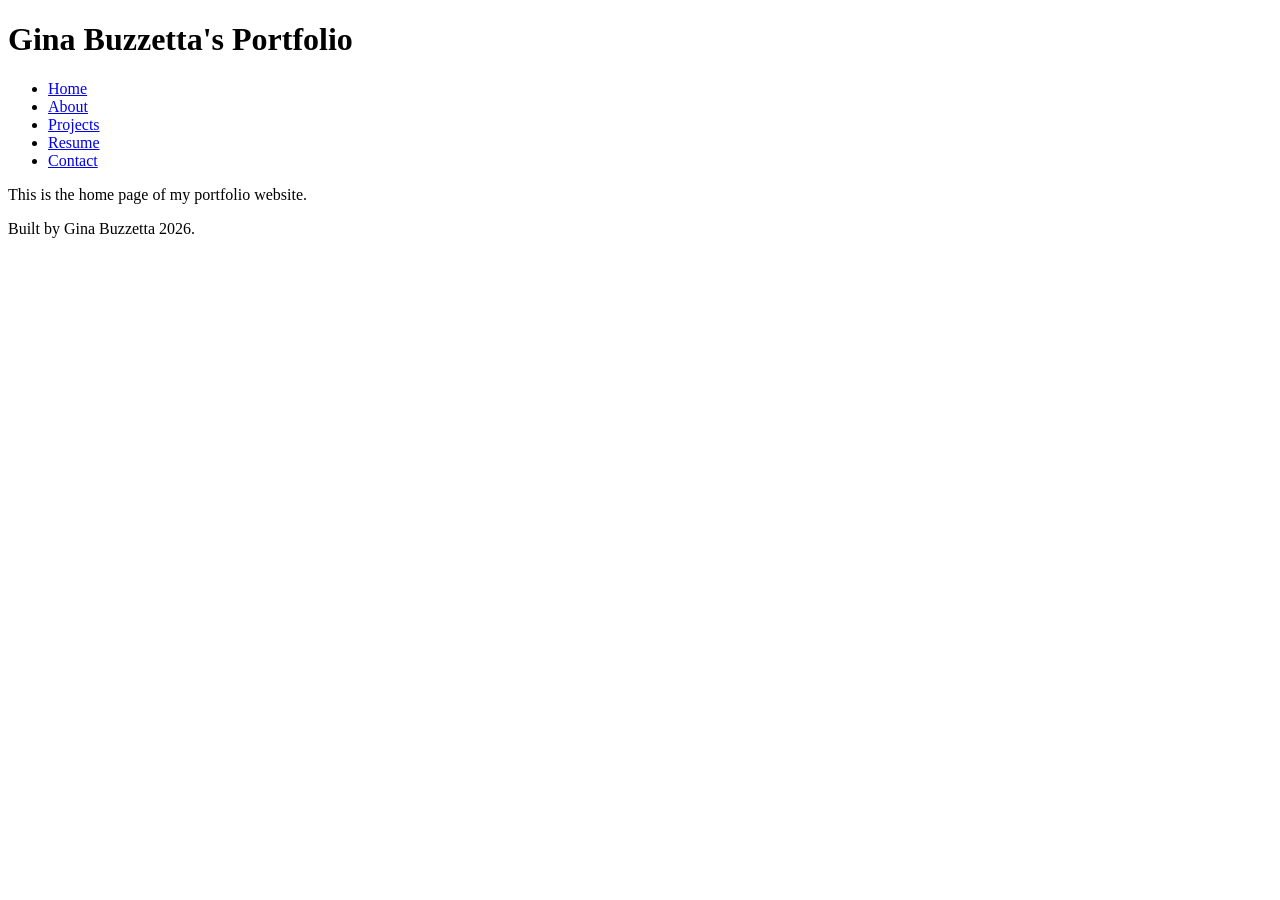
==== index.html @ 1d1f74e2 "HTML Basics all content for code along" ====
<!DOCTYPE html>
<html lang="en">
<head>
    <meta charset="UTF-8">
    <meta name="viewport" content="width=device-width, initial-scale=1.0">
    <title>Gina Buzzetta's Portfolio</title>
</head>
<body>
 <header>
    <h1>Gina Buzzetta's Portfolio</h1>
 </header>

<nav>
    <ul>
        <li><a href="index.html">Home</a></li>
        <li><a href="about.html">About</a></li>
        <li><a href="projects.html">Projects</a></li>
        <li><a href="resume.html">Resume</a></li>
        <li><a href="contact.html">Contact</a></li>
    </ul>
</nav>

<main>
    <p>This is the home page of my portfolio website.</p>
</main>

<footer>
    <p>Built by Gina Buzzetta 2026.</p>
</footer>   

</body>
</html>
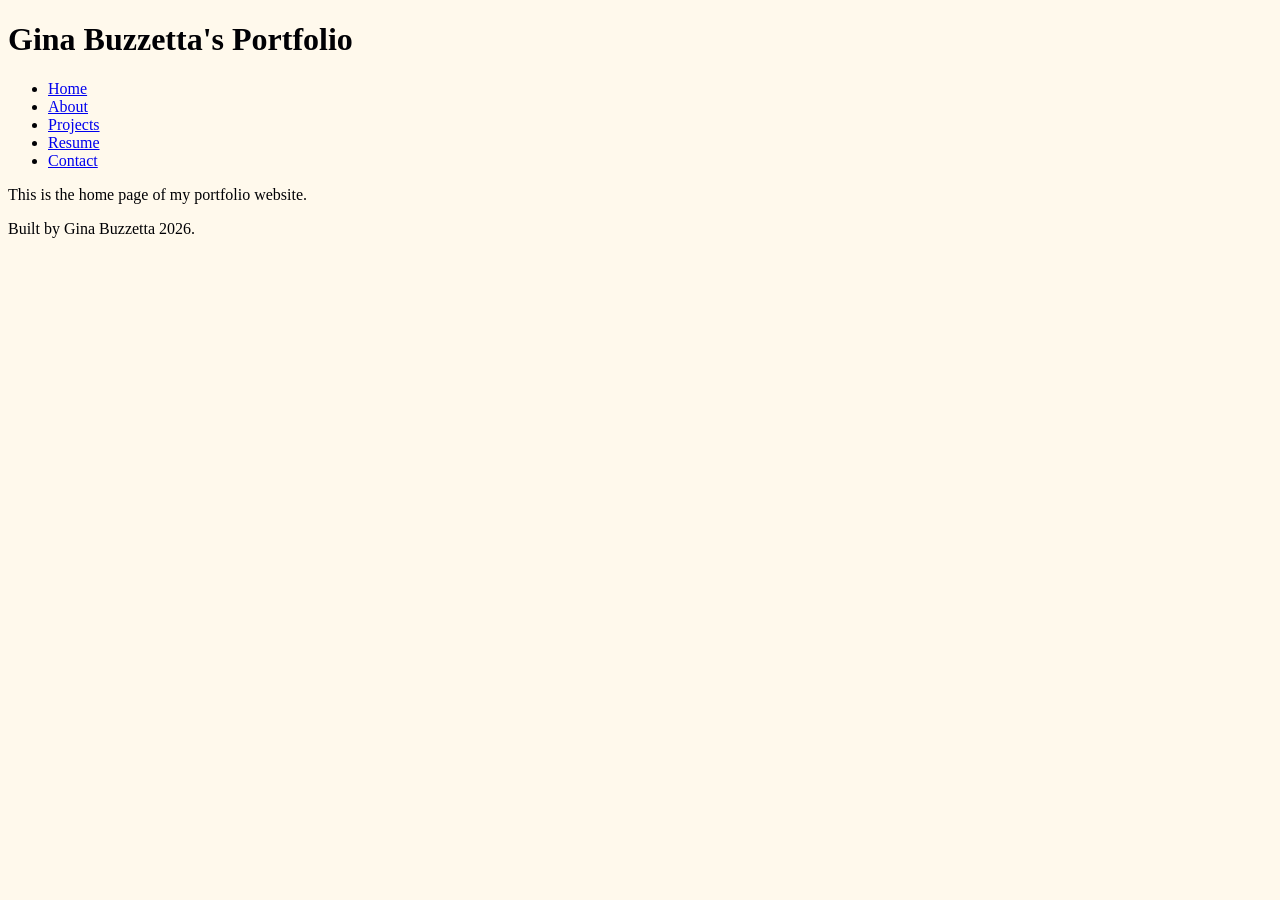
==== commit ab3cee7b: "Beginner CSS" ====
--- a/index.html
+++ b/index.html
@@ -3,6 +3,7 @@
 <head>
     <meta charset="UTF-8">
     <meta name="viewport" content="width=device-width, initial-scale=1.0">
+    <link rel="stylesheet" href="styles.css">
     <title>Gina Buzzetta's Portfolio</title>
 </head>
 <body>
--- a/styles.css
+++ b/styles.css
@@ -0,0 +1,14 @@
+/* CSS By Gina Buzzetta */
+/* Color Palette
+deep black= #000004
+dark green= #1D402D
+off white= #FFF9EC
+burnt orange= #A85527
+golden yellow= #E4A030
+*/
+
+/*Global Styles (Mobile First)*/
+body {
+    background-color: #FFF9EC; 
+    color: #000004;
+}
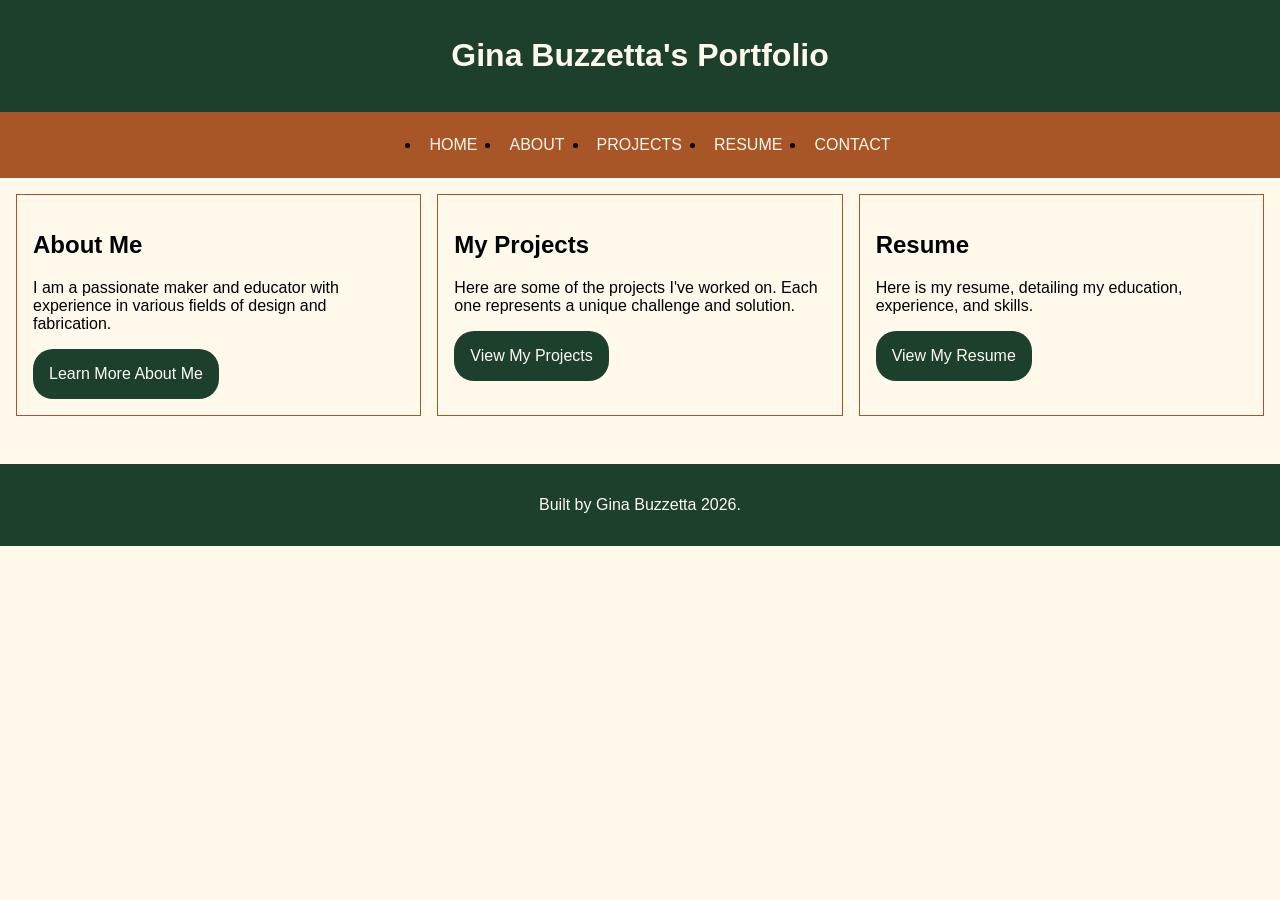
==== commit ae1281c2: "First round of personalized CSS" ====
--- a/index.html
+++ b/index.html
@@ -21,8 +21,24 @@
     </ul>
 </nav>
 
-<main>
-    <p>This is the home page of my portfolio website.</p>
+<main class="card-row">
+<section id="about">
+        <h2>About Me</h2>
+        <p>I am a passionate maker and educator with experience in various fields of design and fabrication.</p>
+        <a href="about.html">Learn More About Me</a>
+</section>
+
+ <section id="projects">
+        <h2>My Projects</h2>
+        <p>Here are some of the projects I've worked on. Each one represents a unique challenge and solution.</p>
+        <a href="projects.html">View My Projects</a>
+</section>
+
+<section id="resume">
+        <h2>Resume</h2>
+        <p>Here is my resume, detailing my education, experience, and skills.</p>
+        <a href="resume.html">View My Resume</a>
+</section>
 </main>
 
 <footer>
--- a/styles.css
+++ b/styles.css
@@ -9,6 +9,98 @@
 
 /*Global Styles (Mobile First)*/
 body {
+    font-family: Arial, sans-serif;
+    margin: 0;
+    display: grid;
+    grid-template-columns: 1fr;
     background-color: #FFF9EC; 
     color: #000004;
-}+}
+header {
+    background-color: #1D402D;
+    color: #FFF9EC;
+    padding: 1rem;
+    text-align: center;
+}
+
+nav {
+    background-color: #A85527;
+    padding: .5rem;
+}
+
+nav a {
+    color: #FFF9EC;
+    text-decoration: none;
+    padding: 0 .5rem;
+    display: inline-block;
+    text-transform:uppercase;
+}
+
+nav a:hover {
+    color: #1D402D;
+}
+
+main {
+    padding: 1rem;
+}
+
+main a {
+    background-color:#1D402D;
+    color:#FFF9EC;
+    text-decoration: none;
+    padding: 1rem;
+    display: inline-block;
+    border-radius: 20px;
+    text-transform:capitalize;
+}
+
+main a:hover {
+    background-color: #A85527;
+    color: #FFF9EC;
+}
+
+section {
+    margin-bottom: 2rem;
+}
+
+.card-row section {
+    background-color: #FFF9EC;
+    border: 1px solid #A85527;
+    padding: 1rem;
+}
+
+img {
+    display: block;
+    margin-top: 0.5rem;
+    max-width: 100%;
+}
+
+aside {
+    background-color: #1D402D;
+    padding: 1rem;
+    margin: 1rem;
+}
+
+footer {
+    background-color: #1D402D;
+    color: #FFF9EC;
+    text-align: center;
+    padding: 1rem;
+}
+
+/* ===== MEDIA QUERY (MEDIUM) ===== */
+@media screen and (min-width: 817px) {
+    nav ul {
+        display: flex;
+        justify-content: center;
+        gap: 1rem;
+    }
+    .card-row {
+        display: flex;
+        gap: 1rem;
+}
+
+    .card-row section {
+        width: 30%;
+}
+}
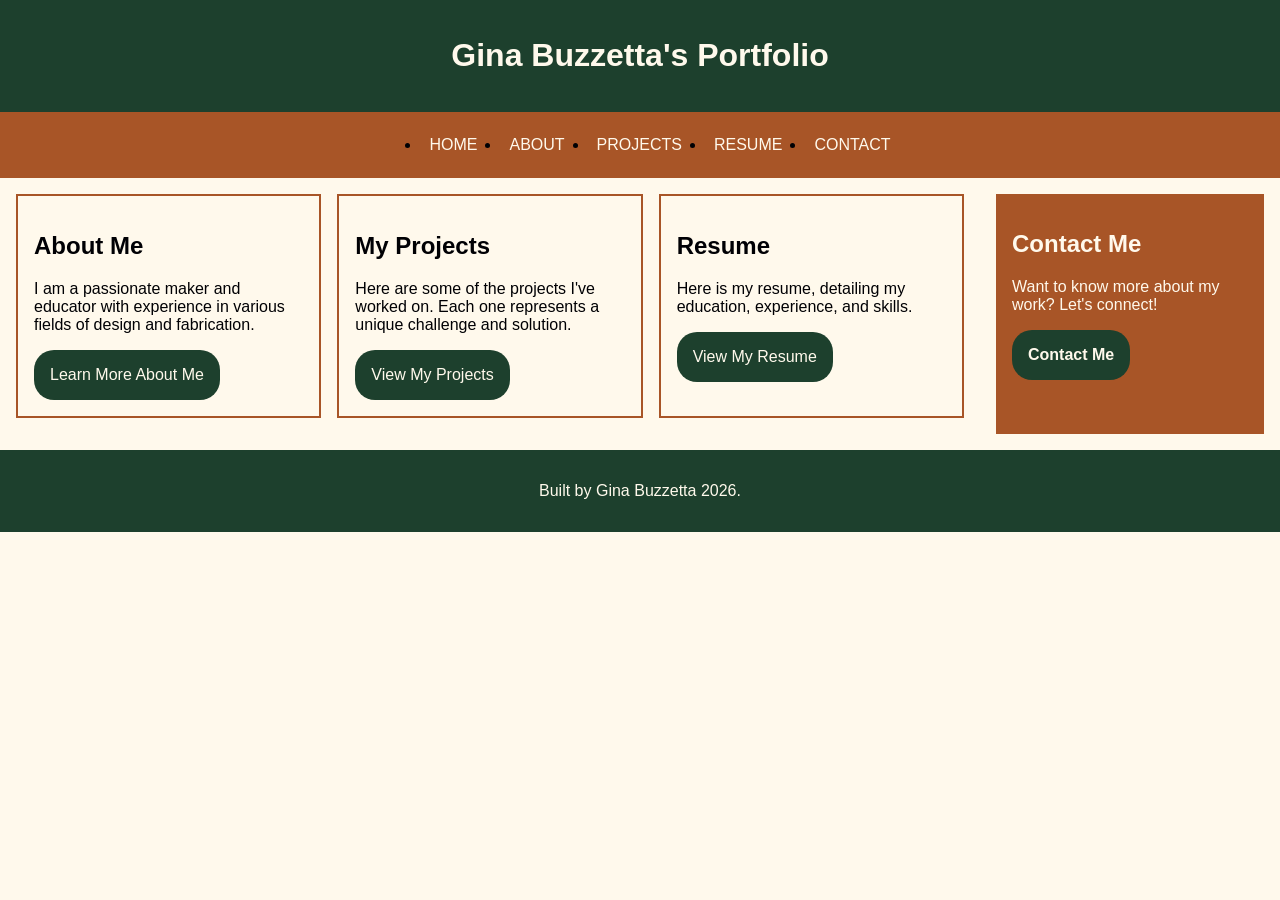
==== commit 315c0070: "More CSS and content" ====
--- a/index.html
+++ b/index.html
@@ -40,7 +40,11 @@
         <a href="resume.html">View My Resume</a>
 </section>
 </main>
-
+<aside>
+    <h2>Contact Me</h2>
+    <p>Want to know more about my work? Let's connect!</p>
+    <a href="contact.html">Contact Me</a>
+</aside>
 <footer>
     <p>Built by Gina Buzzetta 2026.</p>
 </footer>   
--- a/styles.css
+++ b/styles.css
@@ -60,25 +60,41 @@
 }
 
 section {
-    margin-bottom: 2rem;
+    margin-bottom: 1rem;
 }
 
 .card-row section {
     background-color: #FFF9EC;
-    border: 1px solid #A85527;
+    border: 2px solid #A85527;
     padding: 1rem;
 }
 
-img {
-    display: block;
-    margin-top: 0.5rem;
-    max-width: 100%;
+.card-row-two section {
+    background-color: #FFF9EC;
+    padding: 1rem;
 }
 
 aside {
-    background-color: #1D402D;
+    background-color: #A85527;
+    color:#FFF9EC;
     padding: 1rem;
     margin: 1rem;
+}
+
+aside a {
+    background-color:#1D402D;
+    color:#FFF9EC;
+    text-decoration: none;
+    font-weight: bold;
+    padding: 1rem;
+    display: inline-block;
+    border-radius: 20px;
+    text-transform:capitalize;
+}
+
+aside a:hover {
+    background-color: #E4A030;
+    color: #FFF9EC;
 }
 
 footer {
@@ -90,6 +106,14 @@
 
 /* ===== MEDIA QUERY (MEDIUM) ===== */
 @media screen and (min-width: 817px) {
+    body {
+        display:grid;
+        grid-template-columns:1fr 300px;
+}
+
+header,nav,footer {
+        grid-column: 1/-1;
+}
     nav ul {
         display: flex;
         justify-content: center;
@@ -99,8 +123,14 @@
         display: flex;
         gap: 1rem;
 }
-
     .card-row section {
-        width: 30%;
+        width: 40%;
+}
+    .card-row-two {
+        display: flex;
+        gap: 1rem;
+}
+    .card-row-two section {
+        width: 50%;
 }
 }
